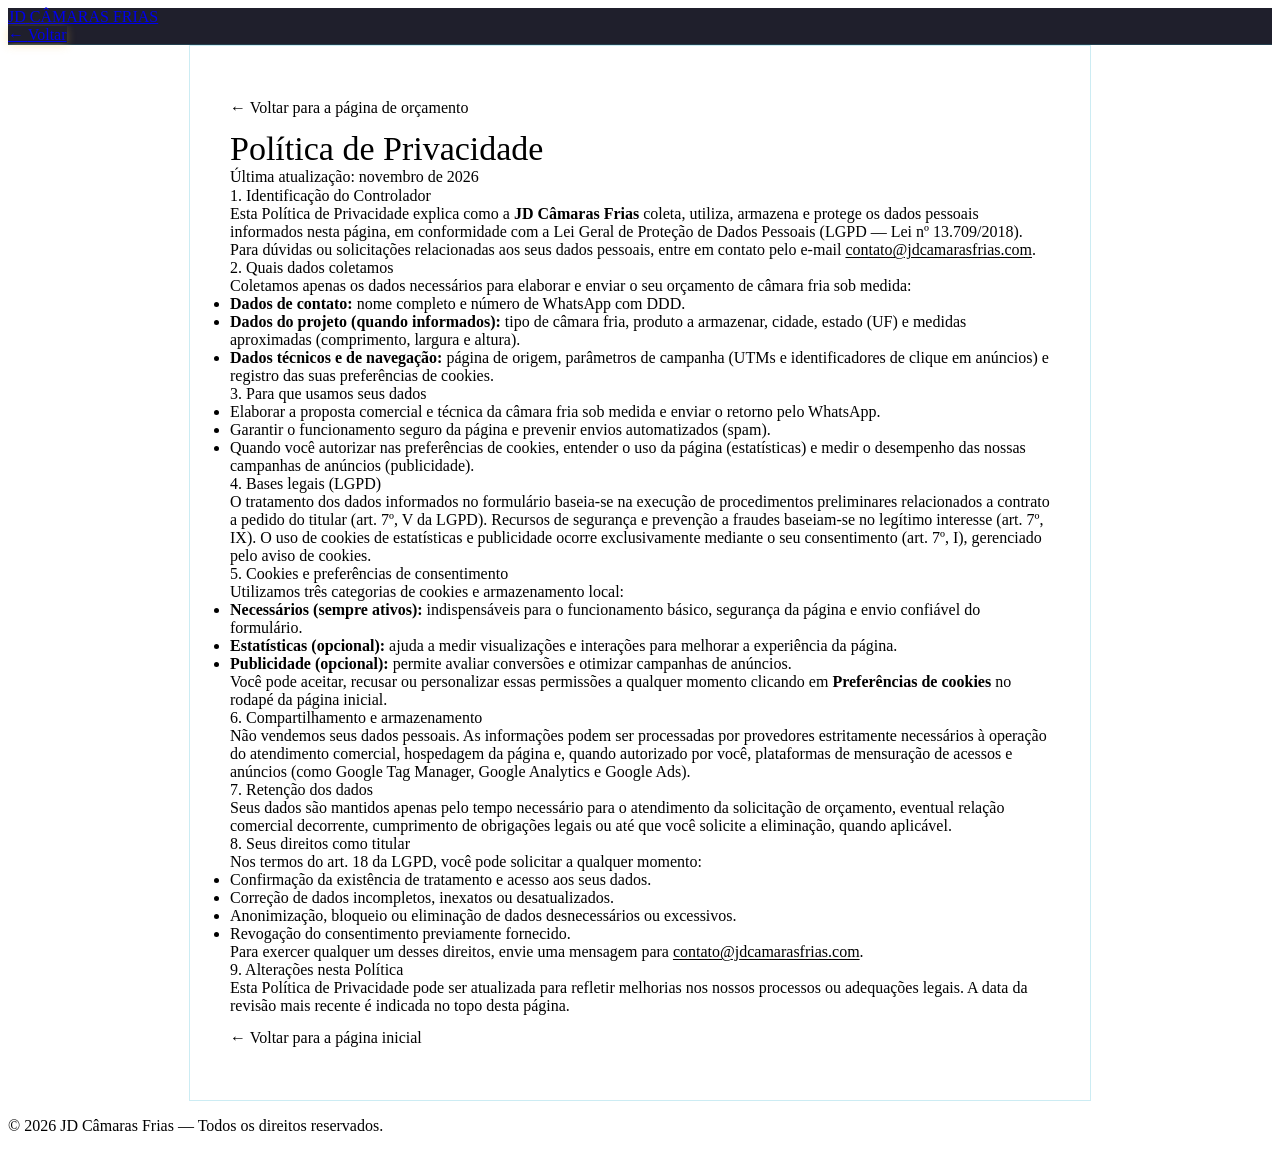
==== privacidade/index.html @ 78bc9abc "feat(privacidade): política própria em /privacidade/" ====
<!DOCTYPE html>
<html lang="pt-BR">
<head>
  <meta charset="UTF-8">
  <meta name="viewport" content="width=device-width, initial-scale=1.0">
  <title>Política de Privacidade | JD Câmaras Frias</title>
  <meta name="description" content="Política de Privacidade e tratamento de dados pessoais da JD Câmaras Frias conforme a LGPD.">
  <meta name="robots" content="noindex">

  <!-- Favicon -->
  <link rel="icon" type="image/png" href="../assets/logo-jd.png">

  <!-- Google Fonts: Archivo (display) + Inter (corpo) -->
  <link rel="preconnect" href="https://fonts.googleapis.com">
  <link rel="preconnect" href="https://fonts.gstatic.com" crossorigin>
  <link href="https://fonts.googleapis.com/css2?family=Archivo:wght@700;800;900&family=Inter:wght@400;500;600;700&display=swap" rel="stylesheet">

  <!-- Estilos Oficiais do Design System -->
  <link rel="stylesheet" href="../css/tokens.css">
  <link rel="stylesheet" href="../css/base.css">
  <link rel="stylesheet" href="../css/components.css">
  <link rel="stylesheet" href="../css/lp.css">

  <style>
    .lp-privacy-main {
      padding: var(--jd-space-6) 0 var(--jd-space-8);
    }

    .lp-privacy-card {
      max-width: 820px;
      margin: 0 auto;
      background: var(--jd-grafite);
      border: 1px solid rgba(55, 180, 206, 0.25);
      border-radius: var(--jd-radius);
      padding: clamp(20px, 4vw, 40px);
      color: var(--jd-branco);
    }

    .lp-privacy-back {
      display: inline-flex;
      align-items: center;
      gap: 6px;
      color: var(--jd-ciano);
      font-size: var(--jd-text-sm);
      font-weight: var(--jd-fw-semibold);
      text-decoration: none;
      min-height: 44px;
      margin-bottom: var(--jd-space-3);
    }

    .lp-privacy-back:hover {
      color: var(--jd-branco);
      text-decoration: underline;
    }

    .lp-privacy-title {
      font-family: var(--jd-font-display);
      font-size: clamp(24px, 3.6vw, 34px);
      font-weight: var(--jd-fw-bold);
      line-height: var(--jd-lh-tight);
      color: var(--jd-branco);
      margin: 0 0 var(--jd-space-2);
    }

    .lp-privacy-updated {
      font-size: var(--jd-text-sm);
      color: var(--jd-cinza-aco);
      margin: 0 0 var(--jd-space-5);
      padding-bottom: var(--jd-space-4);
      border-bottom: 1px solid rgba(255, 255, 255, 0.1);
    }

    .lp-privacy-section {
      margin-bottom: var(--jd-space-5);
    }

    .lp-privacy-section:last-of-type {
      margin-bottom: 0;
    }

    .lp-privacy-section h2 {
      font-family: var(--jd-font-display);
      font-size: var(--jd-text-lg);
      font-weight: var(--jd-fw-bold);
      color: var(--jd-branco);
      margin: 0 0 var(--jd-space-2);
      line-height: var(--jd-lh-tight);
    }

    .lp-privacy-section p,
    .lp-privacy-section li {
      font-size: var(--jd-text-base);
      line-height: var(--jd-lh-loose);
      color: var(--jd-cinza-aco);
    }

    .lp-privacy-section p {
      margin: 0 0 var(--jd-space-3);
    }

    .lp-privacy-section ul {
      margin: 0 0 var(--jd-space-3);
      padding-left: var(--jd-space-5);
    }

    .lp-privacy-section li {
      margin-bottom: var(--jd-space-2);
    }

    .lp-privacy-section a {
      color: var(--jd-ciano);
      text-decoration: underline;
      text-underline-offset: 2px;
    }

    .lp-privacy-section a:hover {
      color: var(--jd-branco);
    }

    .lp-privacy-footer-nav {
      margin-top: var(--jd-space-6);
      padding-top: var(--jd-space-4);
      border-top: 1px solid rgba(255, 255, 255, 0.1);
    }
  </style>
</head>
<body class="tema-escuro">
  <header class="lp-header" id="lp-header">
    <div class="lp-header-inner">
      <a href="/" class="lp-brand" aria-label="JD Câmaras Frias — Voltar à página inicial">
        <img src="../assets/logo-jd-branco.png" alt="JD Câmaras Frias" width="168" height="38" onerror="this.outerHTML='<div class=\'lp-brand-fallback\'><span class=\'fallback-jd\'>JD</span> <span class=\'fallback-sub\'>CÂMARAS FRIAS</span></div>'">
      </a>
      <a href="/" class="lp-header-cta">
        <span aria-hidden="true">←</span>
        <span>Voltar</span>
      </a>
    </div>
  </header>

  <main class="lp-privacy-main">
    <div class="jd-container">
      <article class="lp-privacy-card">
        <a href="/" class="lp-privacy-back">← Voltar para a página de orçamento</a>

        <h1 class="lp-privacy-title">Política de Privacidade</h1>
        <p class="lp-privacy-updated">Última atualização: novembro de 2026</p>

        <section class="lp-privacy-section">
          <h2>1. Identificação do Controlador</h2>
          <p>
            Esta Política de Privacidade explica como a <strong>JD Câmaras Frias</strong> coleta, utiliza, armazena e protege os dados pessoais informados nesta página, em conformidade com a Lei Geral de Proteção de Dados Pessoais (LGPD — Lei nº 13.709/2018).
          </p>
          <!-- TODO JD: razão social e CNPJ -->
          <p>
            Para dúvidas ou solicitações relacionadas aos seus dados pessoais, entre em contato pelo e-mail
            <a href="mailto:contato@jdcamarasfrias.com">contato@jdcamarasfrias.com</a>.
          </p>
        </section>

        <section class="lp-privacy-section">
          <h2>2. Quais dados coletamos</h2>
          <p>Coletamos apenas os dados necessários para elaborar e enviar o seu orçamento de câmara fria sob medida:</p>
          <ul>
            <li><strong>Dados de contato:</strong> nome completo e número de WhatsApp com DDD.</li>
            <li><strong>Dados do projeto (quando informados):</strong> tipo de câmara fria, produto a armazenar, cidade, estado (UF) e medidas aproximadas (comprimento, largura e altura).</li>
            <li><strong>Dados técnicos e de navegação:</strong> página de origem, parâmetros de campanha (UTMs e identificadores de clique em anúncios) e registro das suas preferências de cookies.</li>
          </ul>
        </section>

        <section class="lp-privacy-section">
          <h2>3. Para que usamos seus dados</h2>
          <ul>
            <li>Elaborar a proposta comercial e técnica da câmara fria sob medida e enviar o retorno pelo WhatsApp.</li>
            <li>Garantir o funcionamento seguro da página e prevenir envios automatizados (spam).</li>
            <li>Quando você autorizar nas preferências de cookies, entender o uso da página (estatísticas) e medir o desempenho das nossas campanhas de anúncios (publicidade).</li>
          </ul>
        </section>

        <section class="lp-privacy-section">
          <h2>4. Bases legais (LGPD)</h2>
          <p>
            O tratamento dos dados informados no formulário baseia-se na execução de procedimentos preliminares relacionados a contrato a pedido do titular (art. 7º, V da LGPD). Recursos de segurança e prevenção a fraudes baseiam-se no legítimo interesse (art. 7º, IX). O uso de cookies de estatísticas e publicidade ocorre exclusivamente mediante o seu consentimento (art. 7º, I), gerenciado pelo aviso de cookies.
          </p>
        </section>

        <section class="lp-privacy-section">
          <h2>5. Cookies e preferências de consentimento</h2>
          <p>Utilizamos três categorias de cookies e armazenamento local:</p>
          <ul>
            <li><strong>Necessários (sempre ativos):</strong> indispensáveis para o funcionamento básico, segurança da página e envio confiável do formulário.</li>
            <li><strong>Estatísticas (opcional):</strong> ajuda a medir visualizações e interações para melhorar a experiência da página.</li>
            <li><strong>Publicidade (opcional):</strong> permite avaliar conversões e otimizar campanhas de anúncios.</li>
          </ul>
          <p>
            Você pode aceitar, recusar ou personalizar essas permissões a qualquer momento clicando em <strong>Preferências de cookies</strong> no rodapé da página inicial.
          </p>
        </section>

        <section class="lp-privacy-section">
          <h2>6. Compartilhamento e armazenamento</h2>
          <p>
            Não vendemos seus dados pessoais. As informações podem ser processadas por provedores estritamente necessários à operação do atendimento comercial, hospedagem da página e, quando autorizado por você, plataformas de mensuração de acessos e anúncios (como Google Tag Manager, Google Analytics e Google Ads).
          </p>
        </section>

        <section class="lp-privacy-section">
          <h2>7. Retenção dos dados</h2>
          <p>
            Seus dados são mantidos apenas pelo tempo necessário para o atendimento da solicitação de orçamento, eventual relação comercial decorrente, cumprimento de obrigações legais ou até que você solicite a eliminação, quando aplicável.
          </p>
        </section>

        <section class="lp-privacy-section">
          <h2>8. Seus direitos como titular</h2>
          <p>Nos termos do art. 18 da LGPD, você pode solicitar a qualquer momento:</p>
          <ul>
            <li>Confirmação da existência de tratamento e acesso aos seus dados.</li>
            <li>Correção de dados incompletos, inexatos ou desatualizados.</li>
            <li>Anonimização, bloqueio ou eliminação de dados desnecessários ou excessivos.</li>
            <li>Revogação do consentimento previamente fornecido.</li>
          </ul>
          <p>
            Para exercer qualquer um desses direitos, envie uma mensagem para
            <a href="mailto:contato@jdcamarasfrias.com">contato@jdcamarasfrias.com</a>.
          </p>
        </section>

        <section class="lp-privacy-section">
          <h2>9. Alterações nesta Política</h2>
          <p>
            Esta Política de Privacidade pode ser atualizada para refletir melhorias nos nossos processos ou adequações legais. A data da revisão mais recente é indicada no topo desta página.
          </p>
        </section>

        <div class="lp-privacy-footer-nav">
          <a href="/" class="lp-privacy-back">← Voltar para a página inicial</a>
        </div>
      </article>
    </div>
  </main>

  <footer class="jd-footer">
    <div class="jd-container">
      <div class="jd-footer__bottom">
        <p class="jd-footer__copy">© 2026 JD Câmaras Frias — Todos os direitos reservados.</p>
      </div>
    </div>
  </footer>
</body>
</html>
---- css/lp.css ----
/* ============================================================================
   JD CÂMARAS FRIAS — LP LAYOUT & CRYOGENIC VISUAL EFFECTS (lp.css)
   Fusão com Design System Master (ds_variacao.html):
   - Fundo Tecnológico Blueprint CAD com Grids & Glows Criogênicos
   - Thermal Laser Shimmer nos Botões de Ação Primária
   - Radar Pulse Wave nos Botões de WhatsApp (Hero e CTA Final)
   - Cantoneiras Industriais de Reforço com Brilho Térmico
   - Frost Glass no Formulário com Inputs Iluminados
   - Micro-interações, Hover Dinâmico e Elevação 3D nos Cards
   - Tipografia de Precisão Industrial (Archivo 800/900 + Inter)
   100% tokens do DS, GPU-accelerated, ultra-leve e mobile-first.
   ============================================================================ */

/* Compensação do cabeçalho fixo na rolagem até o formulário */
#lp-form-lead {
  scroll-margin-top: calc(72px + var(--jd-space-4));
}

@media (max-width: 768px) {
  #lp-form-lead {
    scroll-margin-top: calc(64px + var(--jd-space-3));
  }
}

/* ====================================================================
   1. CABEÇALHO DA LP (Fixo, Glassmorphism & Sombra Refinada)
   ==================================================================== */
.lp-header {
  backdrop-filter: blur(12px);
  -webkit-backdrop-filter: blur(12px);
  background: rgba(18, 17, 31, 0.94);
  border-bottom: 1px solid rgba(55, 180, 206, 0.22);
}

.lp-header.is-scrolled {
  background: rgba(18, 17, 31, 0.98);
  box-shadow: 0 4px 20px rgba(0, 0, 0, 0.5), 0 1px 0 rgba(55, 180, 206, 0.3);
}

.lp-header-cta {
  box-shadow: 0 2px 10px rgba(241, 189, 67, 0.3);
  transition: transform 0.2s ease, box-shadow 0.2s ease, background-color 0.2s ease;
}

.lp-header-cta:hover {
  transform: translateY(-1px);
  box-shadow: 0 4px 16px rgba(241, 189, 67, 0.5);
}

/* ====================================================================
   2. EFEITOS GLOBAIS DE DESTAQUE (Laser Shimmer, Radar Pulse, LED)
   ==================================================================== */

/* Laser Shimmer nos Botões Primários Amarelos */
.jd-btn--primary,
.lp-header-cta {
  position: relative;
  overflow: hidden;
}

.jd-btn--primary::after,
.lp-header-cta::after {
  content: '';
  position: absolute;
  top: -50%;
  left: -150%;
  width: 60%;
  height: 200%;
  background: linear-gradient(90deg,
      transparent 0%,
      rgba(255, 255, 255, 0.45) 50%,
      transparent 100%);
  transform: rotate(25deg);
  pointer-events: none;
  animation: jd-laser-sweep 4.2s cubic-bezier(0.4, 0, 0.2, 1) infinite;
}

@keyframes jd-laser-sweep {

  0%,
  70% {
    left: -150%;
  }

  100% {
    left: 250%;
  }
}

.jd-btn--primary:hover::after,
.lp-header-cta:hover::after {
  animation-duration: 1.6s;
}

.jd-btn {
  transition: transform 0.2s ease, box-shadow 0.2s ease, background-color 0.2s ease;
}

.jd-btn:hover {
  transform: translateY(-2px);
}

.jd-btn:active {
  transform: scale(0.98) translateY(0);
}

.jd-btn--primary:hover {
  box-shadow: 0 6px 20px rgba(241, 189, 67, 0.42), 0 0 10px rgba(241, 189, 67, 0.25);
}

.jd-btn--whatsapp:hover {
  box-shadow: 0 6px 20px rgba(0, 135, 73, 0.45), 0 0 10px rgba(0, 135, 73, 0.25);
}

/* Radar Pulse Wave no WhatsApp */
.jd-whatsapp-icon-wrap {
  position: relative;
  width: 20px;
  height: 20px;
  display: inline-flex;
  align-items: center;
  justify-content: center;
  flex-shrink: 0;
  margin-right: 6px;
}

.jd-radar-ring {
  position: absolute;
  inset: -3px;
  border-radius: 50%;
  background: rgba(0, 224, 240, 0.4);
  animation: jd-radar-pulse 2.2s cubic-bezier(0.24, 0, 0.38, 1) infinite;
  z-index: 1;
  pointer-events: none;
}

@keyframes jd-radar-pulse {
  0% {
    transform: scale(0.65);
    opacity: 0.85;
  }

  70% {
    transform: scale(1.65);
    opacity: 0.15;
  }

  100% {
    transform: scale(1.9);
    opacity: 0;
  }
}

/* Indicador LED Digital de Telemetria */
.jd-led-status-dot {
  width: 8px;
  height: 8px;
  border-radius: 50%;
  background: var(--jd-verde);
  box-shadow: 0 0 8px rgba(0, 135, 73, 0.9), 0 0 2px var(--jd-branco);
  display: inline-block;
  flex-shrink: 0;
  animation: jd-led-pulse 1.8s ease-in-out infinite;
  vertical-align: middle;
}

@keyframes jd-led-pulse {

  0%,
  100% {
    opacity: 1;
    transform: scale(1);
  }

  50% {
    opacity: 0.45;
    transform: scale(0.85);
  }
}

/* Cantoneiras Industriais de Reforço */
.jd-cantoneira {
  position: relative;
}

.jd-cantoneira::before,
.jd-cantoneira::after {
  content: '';
  position: absolute;
  width: 12px;
  height: 12px;
  border-color: var(--jd-ciano);
  pointer-events: none;
  opacity: 0.7;
  transition: opacity 0.3s ease, border-color 0.3s ease, box-shadow 0.3s ease;
  z-index: 3;
}

.jd-cantoneira::before {
  top: -1px;
  left: -1px;
  border-top: 2px solid;
  border-left: 2px solid;
}

.jd-cantoneira::after {
  bottom: -1px;
  right: -1px;
  border-bottom: 2px solid;
  border-right: 2px solid;
}

.jd-cantoneira:hover::before,
.jd-cantoneira:hover::after {
  opacity: 1;
  border-color: var(--jd-ciano-logo-para);
  box-shadow: 0 0 8px rgba(0, 224, 240, 0.6);
}

/* Spotlight Hover Effect Criogênico */
.jd-spotlight {
  position: relative;
  overflow: hidden;
  transition: transform 0.25s ease, box-shadow 0.25s ease, border-color 0.25s ease;
}

.jd-spotlight::before {
  content: '';
  position: absolute;
  inset: -1px;
  border-radius: inherit;
  padding: 1px;
  background: radial-gradient(320px circle at var(--mouse-x, 50%) var(--mouse-y, 50%),
      rgba(55, 180, 206, 0.45) 0%,
      transparent 65%);
  -webkit-mask: linear-gradient(#fff 0 0) content-box, linear-gradient(#fff 0 0);
  -webkit-mask-composite: xor;
  mask-composite: exclude;
  pointer-events: none;
  opacity: 0;
  transition: opacity 0.35s ease;
  z-index: 2;
}

.jd-spotlight:hover::before {
  opacity: 1;
}


/* ====================================================================
   3. HERO (DOBRA 1) — CAD Blueprint Background & Frost Glass
   ==================================================================== */
.jd-hero-a {
  position: relative;
  background-color: var(--jd-noite);
  background-image:
    radial-gradient(circle at 80% 20%, rgba(55, 180, 206, 0.12) 0%, transparent 45%),
    radial-gradient(circle at 20% 80%, rgba(65, 129, 188, 0.10) 0%, transparent 50%),
    linear-gradient(to right, rgba(55, 180, 206, 0.05) 1px, transparent 1px),
    linear-gradient(to bottom, rgba(55, 180, 206, 0.05) 1px, transparent 1px);
  background-size: 100% 100%, 100% 100%, 36px 36px, 36px 36px;
  background-position: center top;
}

.jd-hero-a__title {
  font-family: var(--jd-font-display);
  font-weight: 900;
  letter-spacing: -0.025em;
  color: var(--jd-branco);
  text-shadow: 0 2px 24px rgba(0, 0, 0, 0.5);
}

.jd-hero-a__eyebrow .jd-label {
  display: inline-flex;
  align-items: center;
  gap: 8px;
  padding: 4px 12px;
  background: rgba(55, 180, 206, 0.1);
  border: 1px solid rgba(55, 180, 206, 0.3);
  border-radius: var(--jd-radius-pill);
  letter-spacing: 0.1em;
  font-weight: 800;
}

/* Chips de Temperatura com Estilo Cápsula Criogênica */
.chip-temperatura {
  display: inline-flex;
  align-items: center;
  gap: 8px;
  padding: 8px 16px;
  background: rgba(18, 17, 31, 0.85);
  border: 1px solid rgba(55, 180, 206, 0.32);
  border-radius: var(--jd-radius-pill);
  font-size: var(--jd-text-sm);
  font-weight: var(--jd-fw-semibold);
  color: var(--jd-branco);
  box-shadow: 0 2px 8px rgba(0, 0, 0, 0.25);
  transition: all 0.25s cubic-bezier(0.16, 1, 0.3, 1);
}

.chip-temperatura:hover {
  border-color: var(--jd-ciano);
  box-shadow: 0 0 16px rgba(55, 180, 206, 0.35);
  transform: translateY(-2px);
}

.chip-temperatura__icon {
  font-size: 14px;
  filter: drop-shadow(0 0 6px rgba(55, 180, 206, 0.8));
}

/* Faixa de Provas do Hero com Números em Destaque */
.hero-proofs-grid {
  border-top: 1px solid rgba(55, 180, 206, 0.2);
}

.hero-proof-val {
  font-family: var(--jd-font-display);
  font-weight: 900;
  font-size: clamp(22px, 3vw, 28px);
  color: var(--jd-ciano);
  letter-spacing: -0.01em;
  text-shadow: 0 0 20px rgba(55, 180, 206, 0.4);
}

.hero-proof-lbl {
  font-size: var(--jd-text-xs);
  color: var(--jd-cinza-aco);
  font-weight: 600;
  letter-spacing: 0.04em;
  text-transform: uppercase;
}

/* Frost Glass Industrial no Formulário do Hero */
.jd-hero-a .jd-form {
  background: rgba(18, 17, 31, 0.90);
  backdrop-filter: blur(16px);
  -webkit-backdrop-filter: blur(16px);
  border: 1px solid rgba(55, 180, 206, 0.3);
  border-radius: 8px;
  box-shadow:
    0 24px 60px -10px rgba(0, 0, 0, 0.75),
    0 0 30px -5px rgba(55, 180, 206, 0.15),
    inset 0 1px 0 rgba(255, 255, 255, 0.15);
  transition: border-color 0.3s ease, box-shadow 0.3s ease;
}

.jd-hero-a .jd-form:hover {
  border-color: rgba(55, 180, 206, 0.5);
  box-shadow:
    0 28px 70px -10px rgba(0, 0, 0, 0.85),
    0 0 36px -5px rgba(55, 180, 206, 0.25),
    inset 0 1px 0 rgba(255, 255, 255, 0.2);
}

.jd-form__header {
  border-bottom: 1px solid rgba(55, 180, 206, 0.2);
}

.jd-form__step.is-active .jd-form__step-num {
  background: var(--jd-azul);
  color: var(--jd-branco);
  box-shadow: 0 0 12px rgba(55, 180, 206, 0.6);
}

.jd-form__step.is-done .jd-form__step-num {
  background: var(--jd-verde);
  color: var(--jd-branco);
}

/* Foco Iluminado nos Campos do Formulário */
.jd-form__input,
.jd-form__select {
  transition: border-color 0.2s ease, box-shadow 0.2s ease, background-color 0.2s ease;
}

.jd-form__input:focus,
.jd-form__select:focus {
  border-color: var(--jd-ciano);
  box-shadow: 0 0 0 3px rgba(55, 180, 206, 0.28), 0 0 12px rgba(55, 180, 206, 0.2);
  outline: none;
}

/* ====================================================================
   4. DOBRA 2: POR QUE A JD (Cards Refinados com Elevação & Glow)
   ==================================================================== */
.lp-porque__header {
  text-align: center;
  max-width: 760px;
  margin: 0 auto var(--jd-space-8);
}

.lp-porque__eyebrow {
  color: var(--jd-azul);
  margin-bottom: var(--jd-space-2);
}

.lp-porque__title {
  font-family: var(--jd-font-display);
  font-weight: 900;
  letter-spacing: -0.02em;
  margin: 0;
}

.lp-porque__passos {
  margin-bottom: var(--jd-space-8);
}

#porque-jd .jd-passo {
  background: var(--jd-branco);
  border: 1px solid var(--jd-borda);
  border-radius: 8px;
  padding: var(--jd-space-6) var(--jd-space-5);
  box-shadow: 0 4px 16px rgba(16, 16, 16, 0.04);
  transition: transform 0.3s cubic-bezier(0.16, 1, 0.3, 1), box-shadow 0.3s ease, border-color 0.3s ease;
  position: relative;
}

#porque-jd .jd-passo:hover {
  transform: translateY(-4px);
  border-color: rgba(65, 129, 188, 0.45);
  box-shadow: 0 16px 36px rgba(65, 129, 188, 0.12);
}

#porque-jd .jd-passo__icon {
  background: linear-gradient(135deg, var(--jd-marinho), var(--jd-azul));
  box-shadow: 0 6px 16px rgba(65, 129, 188, 0.35);
  border: 2px solid #ffffff;
  transition: transform 0.3s ease, box-shadow 0.3s ease;
}

#porque-jd .jd-passo:hover .jd-passo__icon {
  transform: scale(1.08);
  box-shadow: 0 8px 20px rgba(65, 129, 188, 0.55);
}

#porque-jd .jd-passo__titulo {
  font-family: var(--jd-font-display);
  font-weight: 800;
  letter-spacing: -0.01em;
}

.lp-porque__cta {
  text-align: center;
  display: flex;
  flex-direction: column;
  align-items: center;
  gap: var(--jd-space-3);
}

.lp-porque__apoio {
  font-size: var(--jd-text-xs);
  color: var(--jd-cinza-texto);
  line-height: var(--jd-lh-body);
  margin: 0;
  max-width: 420px;
  text-align: center;
}

/* ====================================================================
   5. DOBRA 3: PRODUTOS (Cards de Produto com Zoom & Temp Badge Glow)
   ==================================================================== */
.lp-produtos {
  background-color: var(--jd-gelo);
}

.lp-produtos__header {
  text-align: center;
  max-width: 760px;
  margin: 0 auto var(--jd-space-8);
}

.lp-produtos__eyebrow {
  color: var(--jd-azul);
  margin-bottom: var(--jd-space-2);
}

.lp-produtos__title {
  font-family: var(--jd-font-display);
  font-weight: 900;
  letter-spacing: -0.02em;
  margin: 0;
}

.lp-produtos__grid {
  display: grid;
  grid-template-columns: 1fr;
  gap: var(--jd-space-6);
  margin-bottom: var(--jd-space-8);
}

@media (min-width: 768px) {
  .lp-produtos__grid {
    grid-template-columns: repeat(2, 1fr);
  }
}

.lp-produtos__grid .jd-card-produto {
  display: flex;
  flex-direction: column;
  background: var(--jd-branco);
  border: 1px solid var(--jd-borda);
  border-radius: 8px;
  overflow: hidden;
  box-shadow: 0 4px 16px rgba(16, 16, 16, 0.04);
  transition: transform 0.3s cubic-bezier(0.16, 1, 0.3, 1), box-shadow 0.3s ease, border-color 0.3s ease;
}

.lp-produtos__grid .jd-card-produto:hover {
  transform: translateY(-6px);
  border-color: var(--jd-azul);
  box-shadow: 0 20px 40px rgba(65, 129, 188, 0.14), 0 0 0 1px rgba(65, 129, 188, 0.2);
}

.lp-produtos__grid .jd-card-produto__image {
  overflow: hidden;
  position: relative;
}

.lp-produtos__grid .jd-card-produto__image img {
  width: 100%;
  height: 100%;
  object-fit: cover;
  transition: transform 0.45s cubic-bezier(0.16, 1, 0.3, 1);
}

.lp-produtos__grid .jd-card-produto:hover .jd-card-produto__image img {
  transform: scale(1.04);
}

.lp-produtos__grid .jd-card-produto__temp {
  background: rgba(18, 17, 31, 0.88);
  backdrop-filter: blur(8px);
  -webkit-backdrop-filter: blur(8px);
  border: 1px solid rgba(55, 180, 206, 0.4);
  color: var(--jd-ciano);
  box-shadow: 0 4px 12px rgba(0, 0, 0, 0.35);
  font-weight: 700;
  letter-spacing: 0.02em;
}

.lp-produtos__grid .jd-card-produto__temp svg {
  color: var(--jd-ciano);
  filter: drop-shadow(0 0 4px rgba(55, 180, 206, 0.6));
}

.lp-produtos__grid .jd-card-produto__body {
  display: flex;
  flex-direction: column;
  flex: 1;
}

.lp-produtos__grid .jd-card-produto__nome {
  font-family: var(--jd-font-display);
  font-weight: 800;
  letter-spacing: -0.01em;
}

.lp-produtos__grid .jd-card-produto__footer {
  margin-top: auto;
}

.lp-produtos__grid .jd-btn--primary {
  width: 100%;
}

.lp-produtos__nota {
  font-size: var(--jd-text-xs);
  color: var(--jd-cinza-texto);
  line-height: var(--jd-lh-body);
  text-align: center;
  margin: 0 auto;
  max-width: 600px;
}

/* ====================================================================
   6. DOBRA 4: COMO FUNCIONA (Timeline Iluminada & Aviso com Destaque)
   ==================================================================== */
.lp-como {
  background-color: var(--jd-branco);
}

.lp-como__header {
  text-align: center;
  max-width: 760px;
  margin: 0 auto var(--jd-space-8);
}

.lp-como__eyebrow {
  color: var(--jd-azul);
  margin-bottom: var(--jd-space-2);
}

.lp-como__title {
  font-family: var(--jd-font-display);
  font-weight: 900;
  letter-spacing: -0.02em;
  margin: 0;
}

.lp-como__passos {
  margin-bottom: var(--jd-space-8);
}

#como-funciona .jd-passo {
  transition: transform 0.25s ease;
}

#como-funciona .jd-passo:hover {
  transform: translateY(-2px);
}

#como-funciona .jd-passo__icon {
  background: linear-gradient(135deg, var(--jd-azul), #2A68A3);
  box-shadow: 0 6px 16px rgba(65, 129, 188, 0.35);
  border: 2px solid #ffffff;
  font-family: var(--jd-font-display);
  font-weight: 900;
  transition: transform 0.3s ease, box-shadow 0.3s ease;
}

#como-funciona .jd-passo:hover .jd-passo__icon {
  transform: scale(1.1);
  box-shadow: 0 8px 22px rgba(65, 129, 188, 0.55);
}

#como-funciona .jd-passo__titulo {
  font-family: var(--jd-font-display);
  font-weight: 800;
  letter-spacing: -0.01em;
}

.lp-como__aviso {
  max-width: var(--jd-container-narrow);
  margin: 0 auto var(--jd-space-8);
}

.lp-como__aviso .jd-aviso--info {
  background: rgba(65, 129, 188, 0.08);
  border: 1px solid rgba(65, 129, 188, 0.25);
  border-left: 4px solid var(--jd-azul);
  border-radius: 6px;
  box-shadow: 0 4px 16px rgba(65, 129, 188, 0.06);
}

.lp-como__aviso .jd-aviso__icon {
  color: var(--jd-azul);
  filter: drop-shadow(0 0 6px rgba(65, 129, 188, 0.4));
}

.lp-como__cta {
  text-align: center;
  display: flex;
  justify-content: center;
}

/* ====================================================================
   7. DOBRA 6A: FAQ (Acordeão com Hover Iluminado & Transição Fluida)
   ==================================================================== */
.lp-faq {
  background-color: var(--jd-gelo);
}

.lp-faq__header {
  text-align: center;
  max-width: 760px;
  margin: 0 auto var(--jd-space-8);
}

.lp-faq__eyebrow {
  color: var(--jd-azul);
  margin-bottom: var(--jd-space-2);
}

.lp-faq__title {
  font-family: var(--jd-font-display);
  font-weight: 900;
  letter-spacing: -0.02em;
  margin: 0;
}

.lp-faq__accordion {
  margin: 0 auto;
}

.lp-faq__accordion .jd-faq__item {
  border-bottom: 1px solid var(--jd-borda);
  transition: background-color 0.25s ease, padding 0.25s ease, box-shadow 0.25s ease, border-color 0.25s ease;
}

.lp-faq__accordion .jd-faq__pergunta {
  font-weight: 700;
  transition: color 0.2s ease;
}

.lp-faq__accordion .jd-faq__pergunta:hover {
  color: var(--jd-azul);
}

.lp-faq__accordion .jd-faq__icon {
  color: var(--jd-azul);
  transition: transform 0.25s cubic-bezier(0.16, 1, 0.3, 1), color 0.2s ease;
}

.lp-faq__accordion .jd-faq__item:hover .jd-faq__icon {
  color: var(--jd-ciano);
  filter: drop-shadow(0 0 6px rgba(55, 180, 206, 0.5));
}

.lp-faq__accordion .jd-faq__item.is-open {
  background: #ffffff;
  border-radius: 8px;
  padding: 0 var(--jd-space-4);
  margin-bottom: var(--jd-space-2);
  border-bottom: 1px solid rgba(65, 129, 188, 0.25);
  box-shadow: 0 6px 20px rgba(16, 16, 16, 0.05);
}

/* ====================================================================
   8. DOBRA 6B: CTA FINAL (Blueprint Escuro, Cantoneiras & Destaque)
   ==================================================================== */
.lp-cta-final-sec {
  position: relative;
  background-color: var(--jd-noite);
  background-image:
    radial-gradient(circle at 50% 50%, rgba(55, 180, 206, 0.12) 0%, transparent 65%),
    linear-gradient(to right, rgba(55, 180, 206, 0.05) 1px, transparent 1px),
    linear-gradient(to bottom, rgba(55, 180, 206, 0.05) 1px, transparent 1px);
  background-size: 100% 100%, 36px 36px, 36px 36px;
  padding: var(--jd-space-12) 0;
}

.lp-cta-final-sec .jd-cta-final__inner {
  background: rgba(18, 17, 31, 0.92);
  backdrop-filter: blur(14px);
  -webkit-backdrop-filter: blur(14px);
  border: 1px solid rgba(55, 180, 206, 0.3);
  border-radius: var(--jd-radius);
  box-shadow:
    0 24px 50px rgba(0, 0, 0, 0.6),
    0 0 30px rgba(55, 180, 206, 0.15),
    inset 0 1px 0 rgba(255, 255, 255, 0.15);
  position: relative;
}

.lp-cta-final__title {
  font-family: var(--jd-font-display);
  font-weight: 900;
  letter-spacing: -0.02em;
  color: var(--jd-branco);
  text-shadow: 0 0 24px rgba(55, 180, 206, 0.3);
  margin: 0 0 var(--jd-space-3);
  position: relative;
  z-index: var(--jd-z-base);
}

.lp-cta-final__desc {
  color: var(--jd-cinza-aco);
  font-size: var(--jd-text-base);
  line-height: var(--jd-lh-body);
  max-width: 55ch;
  margin: 0 auto var(--jd-space-6);
  position: relative;
  z-index: var(--jd-z-base);
}

.lp-cta-final__actions {
  display: flex;
  flex-direction: column;
  gap: var(--jd-space-3);
  justify-content: center;
  align-items: center;
  position: relative;
  z-index: var(--jd-z-base);
}

@media (min-width: 640px) {
  .lp-cta-final__actions {
    flex-direction: row;
    gap: var(--jd-space-4);
  }
}

/* ====================================================================
   9. DOBRA 6C: RODAPÉ (Tema Escuro — Fundo Grafite)
   ==================================================================== */
#rodape {
  border-top: 1px solid rgba(55, 180, 206, 0.2);
  background-color: var(--jd-grafite);
}

.lp-footer__empresa {
  color: var(--jd-branco);
  font-size: var(--jd-text-sm);
  margin-bottom: var(--jd-space-2);
}

.lp-footer__linha {
  font-size: var(--jd-text-xs);
  line-height: var(--jd-lh-loose);
  color: var(--jd-cinza-aco);
  margin-bottom: var(--jd-space-1);
}

.jd-footer .tag-exemplo {
  margin: 0 2px;
}

/* ====================================================================
   10. BANNER DE COOKIES (LGPD + CONSENT MODE V2) & PREFERÊNCIAS
   ==================================================================== */
.lp-footer-pref-btn {
  background: transparent;
  border: 0;
  padding: var(--jd-space-1) 0;
  font-family: var(--jd-font-body);
  font-size: var(--jd-text-sm);
  color: var(--jd-cinza-aco);
  cursor: pointer;
  text-align: left;
  transition: color var(--jd-duration-fast);
  display: inline-block;
  min-height: 44px;
  line-height: var(--jd-lh-base);
}

.lp-footer-pref-btn:hover {
  color: var(--jd-branco);
}

/* Espaço reservado no body enquanto o banner de cookies estiver visível */
body.has-cookie-banner {
  padding-bottom: var(--lp-cookie-banner-height, 96px);
}

.lp-cookie-banner {
  position: fixed;
  bottom: 0;
  left: 0;
  right: 0;
  z-index: var(--jd-z-toast);
  background: var(--jd-grafite);
  color: var(--jd-branco);
  border-top: 1px solid rgba(255, 255, 255, 0.12);
  box-shadow: 0 -6px 20px rgba(0, 0, 0, 0.45);
  display: none;
  max-height: 96px;
  overflow: hidden;
  -webkit-overflow-scrolling: touch;
}

.lp-cookie-banner.is-visible {
  display: block;
}

.lp-cookie-banner.is-expanded,
.lp-cookie-banner:has(.lp-cookie-panel:not([hidden])) {
  max-height: 75vh;
  overflow-y: auto;
}

.lp-cookie-banner__inner {
  max-width: var(--jd-container-max);
  margin: 0 auto;
  padding: 8px 16px;
  display: flex;
  flex-direction: column;
  gap: 8px;
}

.lp-cookie-banner__main {
  display: flex;
  flex-direction: column;
  gap: 6px;
}

.lp-cookie-banner__title {
  font-family: var(--jd-font-display);
  font-size: var(--jd-text-sm);
  font-weight: var(--jd-fw-semibold);
  color: var(--jd-branco);
  margin: 0;
  line-height: var(--jd-lh-tight);
}

.lp-cookie-banner__text {
  font-size: 13px;
  color: var(--jd-cinza-aco);
  margin: 0;
  line-height: 1.3;
}

.lp-cookie-banner__link {
  color: var(--jd-ciano);
  text-decoration: underline;
  text-underline-offset: 2px;
  display: inline;
  padding: 0;
}

.lp-cookie-banner__link:hover {
  color: var(--jd-branco);
}

.lp-cookie-banner__actions {
  display: flex;
  flex-wrap: nowrap;
  gap: 8px;
  margin-top: 0;
}

/* 3 botões com o mesmo peso visual (neutros/iguais) */
.lp-cookie-btn {
  appearance: none;
  background: transparent;
  color: var(--jd-branco);
  border: 1px solid rgba(255, 255, 255, 0.28);
  border-radius: var(--jd-radius);
  padding: 6px 12px;
  font-family: var(--jd-font-body);
  font-size: 13px;
  font-weight: var(--jd-fw-semibold);
  letter-spacing: var(--jd-ls-normal);
  cursor: pointer;
  min-height: 40px;
  display: inline-flex;
  align-items: center;
  justify-content: center;
  text-align: center;
  white-space: nowrap;
  touch-action: manipulation;
  transition: all var(--jd-duration-fast);
}

.lp-cookie-btn:hover {
  background: rgba(255, 255, 255, 0.1);
  border-color: rgba(255, 255, 255, 0.45);
  color: var(--jd-branco);
}

.lp-cookie-btn--save {
  background: var(--jd-azul);
  border-color: var(--jd-azul);
  color: var(--jd-branco);
}

.lp-cookie-btn--save:hover {
  background: var(--jd-azul-hover);
  border-color: var(--jd-azul-hover);
}

/* Painel Personalizar */
.lp-cookie-panel {
  border-top: 1px solid rgba(255, 255, 255, 0.1);
  padding-top: var(--jd-space-3);
  display: flex;
  flex-direction: column;
  gap: var(--jd-space-3);
}

.lp-cookie-panel[hidden] {
  display: none !important;
}

.lp-cookie-panel__row {
  display: flex;
  align-items: center;
  justify-content: space-between;
  gap: var(--jd-space-3);
  padding: var(--jd-space-1) 0;
}

.lp-cookie-panel__info {
  display: flex;
  flex-direction: column;
  gap: var(--jd-space-1);
  flex: 1;
}

.lp-cookie-panel__label {
  font-size: var(--jd-text-sm);
  font-weight: var(--jd-fw-semibold);
  color: var(--jd-branco);
  cursor: pointer;
}

.lp-cookie-panel__desc {
  font-size: var(--jd-text-xs);
  color: var(--jd-cinza-aco);
  line-height: var(--jd-lh-normal);
}

/* Interruptor acessível switch */
.lp-cookie-switch {
  appearance: none;
  position: relative;
  width: 50px;
  height: 28px;
  border-radius: var(--jd-radius-pill);
  background: rgba(255, 255, 255, 0.2);
  border: 1px solid rgba(255, 255, 255, 0.3);
  cursor: pointer;
  padding: 2px;
  flex-shrink: 0;
  display: inline-flex;
  align-items: center;
  touch-action: manipulation;
  min-height: 44px;
  box-sizing: content-box;
  transition: background var(--jd-duration-fast), border-color var(--jd-duration-fast);
}

.lp-cookie-switch__thumb {
  display: block;
  width: 24px;
  height: 24px;
  border-radius: var(--jd-radius-pill);
  background: var(--jd-branco);
  box-shadow: 0 1px 3px rgba(0, 0, 0, 0.35);
  transition: transform var(--jd-duration-fast);
}

.lp-cookie-switch[aria-checked="true"] {
  background: var(--jd-verde);
  border-color: var(--jd-verde);
}

.lp-cookie-switch[aria-checked="true"] .lp-cookie-switch__thumb {
  transform: translateX(22px);
}

.lp-cookie-switch.is-locked {
  cursor: not-allowed;
  opacity: 0.85;
}

.lp-cookie-panel__actions {
  margin-top: var(--jd-space-1);
}

@media (max-width: 640px) {
  /* Primeira dobra mobile compacta para garantir visibilidade completa sem cobertura do banner */
  #lp-header.lp-header {
    height: 50px;
  }

  #hero.jd-hero-a {
    padding-top: 8px !important;
  }

  #hero .jd-container > div:first-child {
    margin-bottom: 8px !important;
  }

  #hero-title.jd-hero-a__title {
    font-size: 19px !important;
    line-height: 1.15 !important;
    margin-bottom: 4px !important;
    min-height: 66px;
  }

  #hero-subtitle.jd-hero-a__subtitle {
    font-size: 12.5px !important;
    line-height: 1.25 !important;
    min-height: 47px;
  }

  #simulador-form-card.jd-sim-direto-card {
    padding: 10px 12px;
  }

  #simulador-form-card .jd-sim-direto-header {
    padding-bottom: 6px;
    margin-bottom: 8px;
  }

  #simulador-form-card .jd-sim-direto-title {
    font-size: 15px;
    line-height: 1.15;
  }

  #simulador-form-card .jd-sim-direto-sub {
    font-size: 12px;
    line-height: 1.2;
  }

  #simulador-form-card .jd-sim-section {
    margin-bottom: 8px;
  }

  #simulador-form-card .jd-sim-section-label {
    font-size: 12px;
    margin-bottom: 5px;
  }

  #simulador-form-card .jd-sim-tipo-grid {
    gap: 6px;
  }

  #simulador-form-card .jd-sim-tipo-btn {
    min-height: 40px;
    padding: 5px 8px;
    gap: 6px;
  }

  #simulador-form-card .jd-sim-tipo-btn__icon {
    font-size: 16px;
  }

  #simulador-form-card .jd-sim-tipo-btn__name {
    font-size: 12px;
    line-height: 1.15;
  }

  #simulador-form-card .jd-sim-field-sublabel {
    font-size: 12px;
    margin-bottom: 3px;
  }

  #simulador-form-card .jd-sim-contato-grid {
    gap: 6px;
  }

  #simulador-form-card .jd-sim-input,
  #simulador-form-card .jd-sim-select {
    height: 42px;
  }

  /* Banner de cookies compacto no mobile */
  .lp-cookie-banner {
    max-height: 96px;
  }

  .lp-cookie-banner.is-expanded,
  .lp-cookie-banner:has(.lp-cookie-panel:not([hidden])) {
    max-height: 75vh;
    overflow-y: auto;
  }

  .lp-cookie-banner__inner {
    padding: 6px 12px;
    gap: 6px;
  }

  .lp-cookie-banner__main {
    gap: 5px;
  }

  .lp-cookie-banner__text {
    font-size: 12px;
    line-height: 1.25;
  }

  .lp-cookie-banner__actions {
    display: grid;
    grid-template-columns: repeat(3, minmax(0, 1fr));
    gap: 6px;
  }

  .lp-cookie-btn {
    min-height: 40px;
    padding: 6px 4px;
    font-size: 12px;
    width: 100%;
  }

  .lp-cookie-panel {
    padding-top: 10px;
    gap: 10px;
  }

  .lp-cookie-panel__actions .lp-cookie-btn--save {
    width: 100%;
  }
}

@media (min-width: 768px) {
  .lp-cookie-banner__inner {
    padding: 10px var(--jd-section-px);
  }

  .lp-cookie-banner__main {
    flex-direction: row;
    align-items: center;
    justify-content: space-between;
    gap: var(--jd-space-4);
  }

  .lp-cookie-banner__text {
    flex: 1;
    font-size: 13px;
  }

  .lp-cookie-banner__actions {
    flex-shrink: 0;
  }
}

/* ====================================================================
   11. ACESSIBILIDADE & PREFERS-REDUCED-MOTION
   ==================================================================== */
@media (prefers-reduced-motion: reduce) {

  *,
  *::before,
  *::after {
    animation-duration: 0.01ms !important;
    animation-iteration-count: 1 !important;
    transition-duration: 0.01ms !important;
  }
}
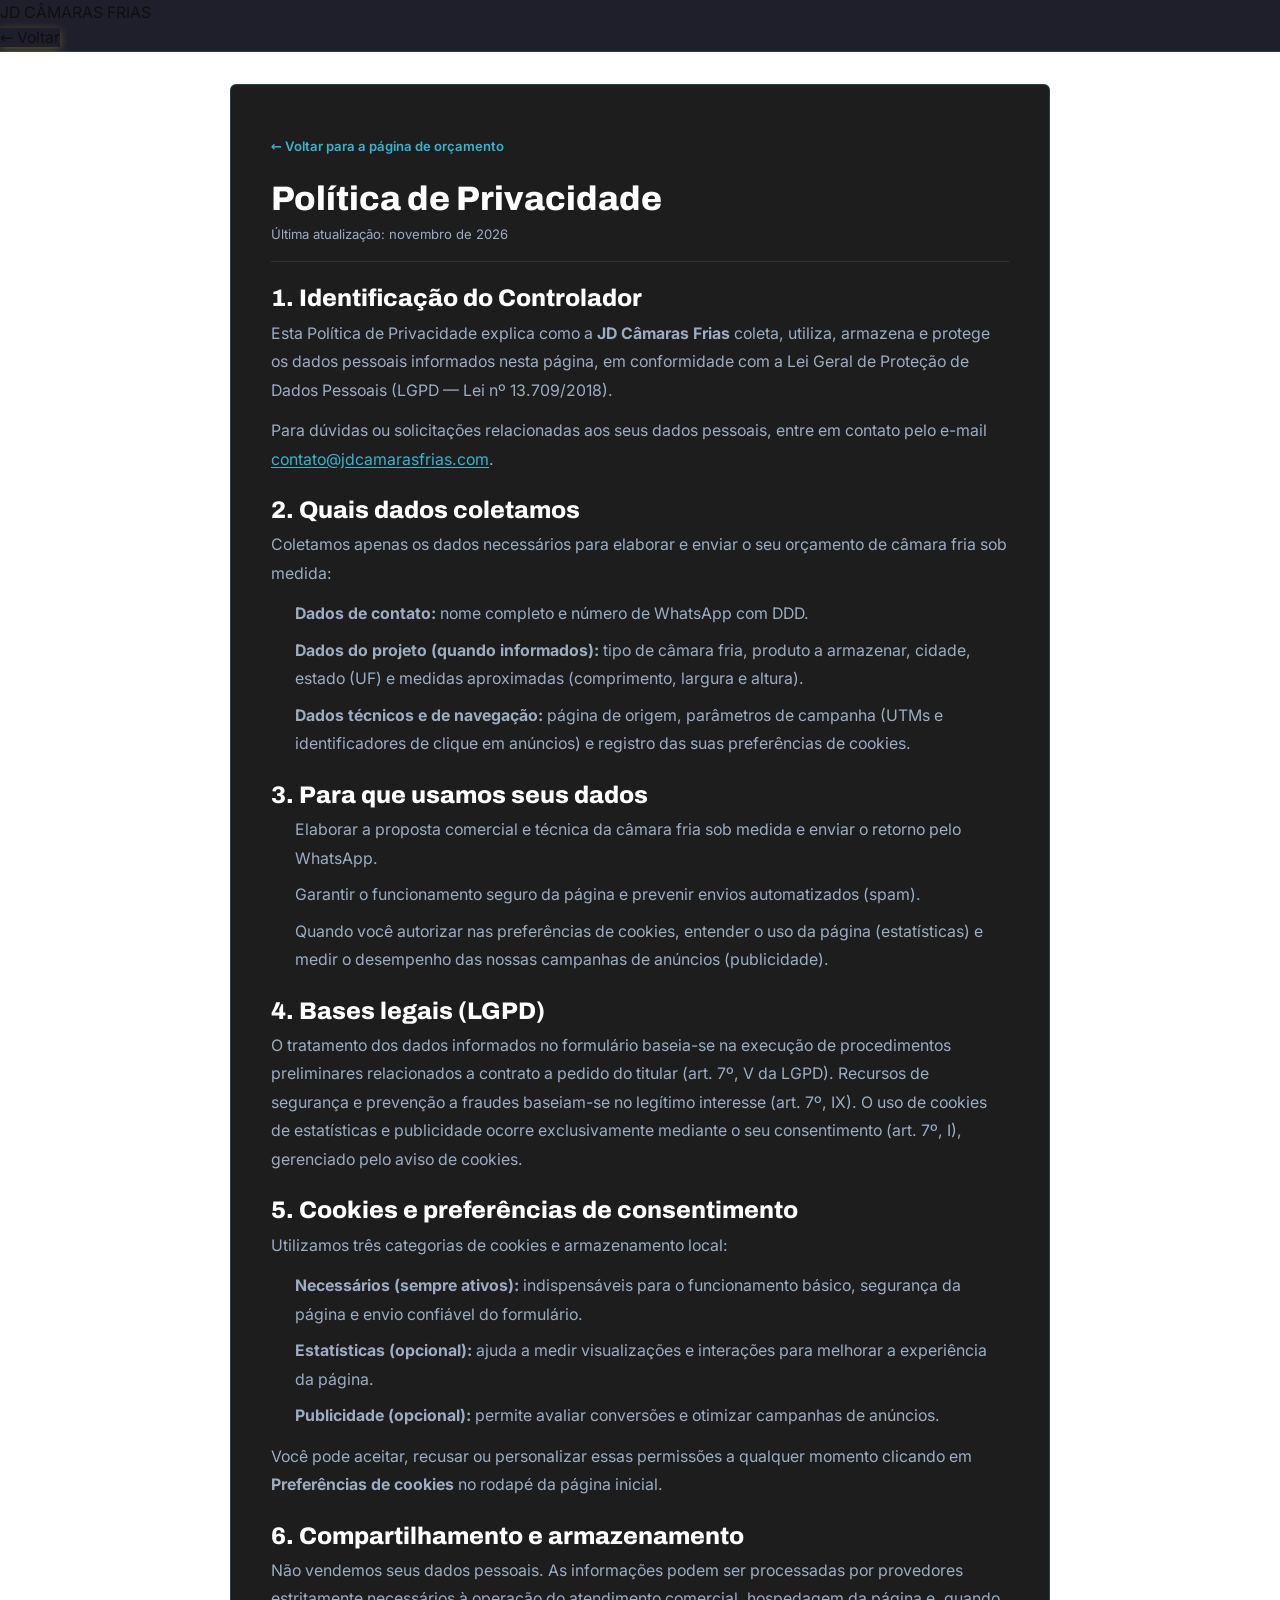
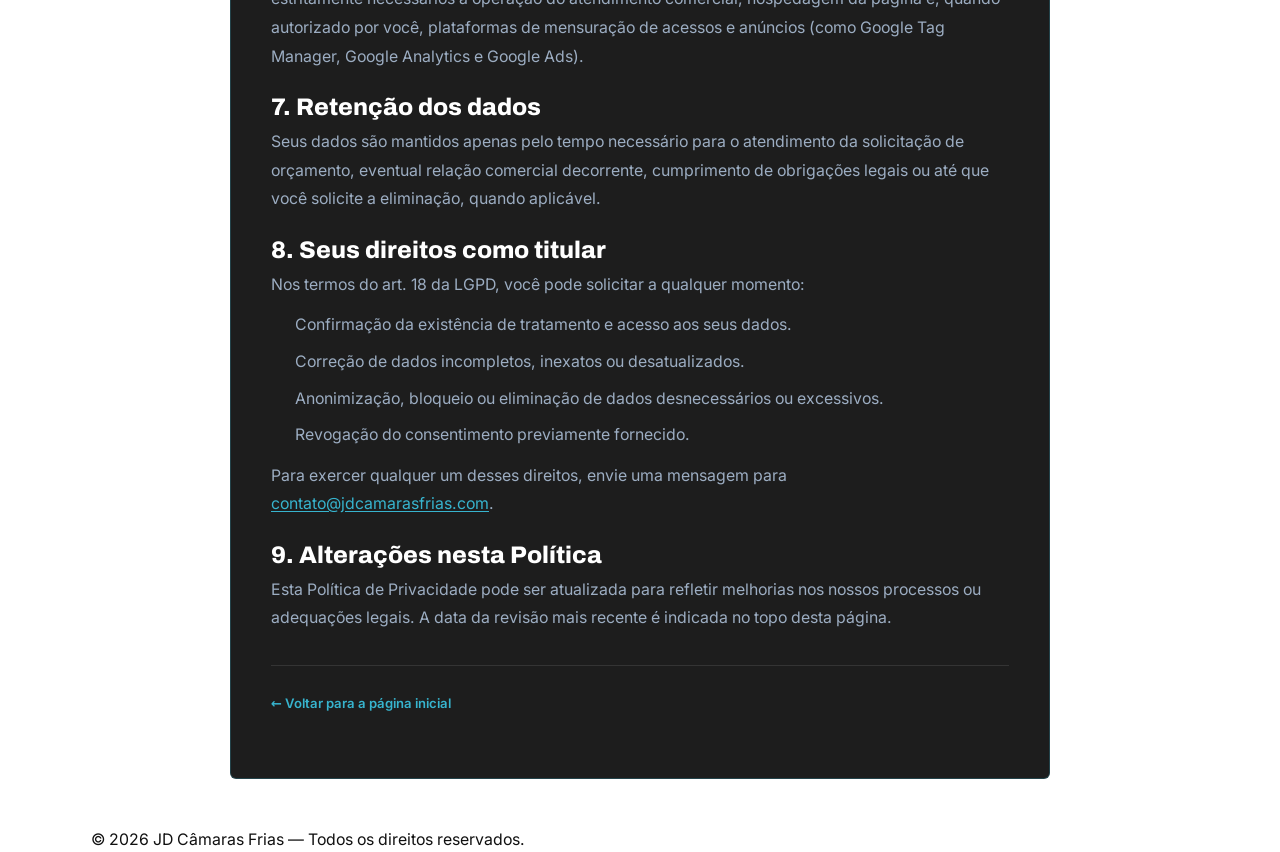
==== commit 5849c8ca: "perf(lp): fontes self-hosted, correção de CLS/INP e cliques mortos nas unidades" ====
--- a/privacidade/index.html
+++ b/privacidade/index.html
@@ -10,10 +10,10 @@
   <!-- Favicon -->
   <link rel="icon" type="image/png" href="../assets/logo-jd.png">
 
-  <!-- Google Fonts: Archivo (display) + Inter (corpo) -->
-  <link rel="preconnect" href="https://fonts.googleapis.com">
-  <link rel="preconnect" href="https://fonts.gstatic.com" crossorigin>
-  <link href="https://fonts.googleapis.com/css2?family=Archivo:wght@700;800;900&family=Inter:wght@400;500;600;700&display=swap" rel="stylesheet">
+  <!-- Preload das fontes críticas self-hosted (sem dependência externa) -->
+  <link rel="preload" href="../assets/fonts/archivo-900.woff2" as="font" type="font/woff2" crossorigin>
+  <link rel="preload" href="../assets/fonts/inter-400.woff2" as="font" type="font/woff2" crossorigin>
+  <link rel="preload" href="../assets/fonts/inter-600.woff2" as="font" type="font/woff2" crossorigin>
 
   <!-- Estilos Oficiais do Design System -->
   <link rel="stylesheet" href="../css/tokens.css">
@@ -128,7 +128,7 @@
   <header class="lp-header" id="lp-header">
     <div class="lp-header-inner">
       <a href="/" class="lp-brand" aria-label="JD Câmaras Frias — Voltar à página inicial">
-        <img src="../assets/logo-jd-branco.png" alt="JD Câmaras Frias" width="168" height="38" onerror="this.outerHTML='<div class=\'lp-brand-fallback\'><span class=\'fallback-jd\'>JD</span> <span class=\'fallback-sub\'>CÂMARAS FRIAS</span></div>'">
+        <img src="../assets/logo-jd-branco.png" alt="JD Câmaras Frias" width="210" height="38" onerror="this.outerHTML='<div class=\'lp-brand-fallback\'><span class=\'fallback-jd\'>JD</span> <span class=\'fallback-sub\'>CÂMARAS FRIAS</span></div>'">
       </a>
       <a href="/" class="lp-header-cta">
         <span aria-hidden="true">←</span>
--- a/css/tokens.css
+++ b/css/tokens.css
@@ -0,0 +1,293 @@
+/* ============================================================================
+   JD CÂMARAS FRIAS — DESIGN TOKENS
+   Sistema de variáveis CSS para landing pages de captação de leads.
+   
+   Conceito: "Engenharia do Frio" — precisão técnica, escala industrial,
+   tipografia pesada de chão de fábrica com detalhes sutis de frost/temperatura.
+   ============================================================================ */
+
+:root {
+  /* ====================================================================
+     CORES DE MARCA — Extraídas do site jdcamarasfrias.com.br
+     REGRA: nenhuma cor nova fora destes matizes é permitida.
+     ==================================================================== */
+
+  /* Azul primário — cor de marca, ícones, linhas, elementos grandes */
+  --jd-azul:           #4181BC;
+
+  /* Marinho — títulos, texto de destaque, fundos escuros de seção */
+  --jd-marinho:        #3B497F;
+
+  /* Ciano — destaque, hover, detalhes sobre fundo escuro */
+  --jd-ciano:          #37B4CE;
+
+  /* Gradiente ciano do logo — EXCLUSIVO para logo e 1 detalhe gráfico por tela */
+  --jd-ciano-logo-de:  #00B0F8;
+  --jd-ciano-logo-para:#00E0F0;
+
+  /* Royal — botão de ação principal no cabeçalho */
+  --jd-royal:          #1700BC;
+
+  /* Amarelo — CTA destaque. SEMPRE com texto #101010, NUNCA texto branco */
+  --jd-amarelo:        #F1BD43;
+
+  /* Verde — WhatsApp e confirmação. Texto branco OK (4.6:1) */
+  --jd-verde:          #008749;
+
+  /* Preto — texto principal sobre claro */
+  --jd-preto:          #101010;
+
+  /* Grafite — fundos escuros */
+  --jd-grafite:        #1D1D1D;
+
+  /* Noite — fundo escuro de hero, mesmo tom do site */
+  --jd-noite:          #12111F;
+
+  /* Cinza texto — texto de apoio (4.7:1 sobre branco) */
+  --jd-cinza-texto:    #737373;
+
+  /* Cinza aço — bordas, ícones inativos, texto sobre escuro */
+  --jd-cinza-aco:      #9CADC2;
+
+  /* Gelo — fundo de seções alternadas */
+  --jd-gelo:           #EBEEF5;
+
+  /* Cinza claro — fundo de cards */
+  --jd-cinza-claro:    #F5F5F5;
+
+  /* Borda — bordas e divisores */
+  --jd-borda:          #D8DDE3;
+
+  /* Branco — fundo e texto sobre escuro */
+  --jd-branco:         #FFFFFF;
+
+
+  /* ====================================================================
+     CORES DERIVADAS — tons para estados interativos e variações sutis
+     Cada derivado tem comentário da cor de origem.
+     ==================================================================== */
+
+  /* De --jd-azul (#4181BC) */
+  --jd-azul-hover:     #3671A8;    /* azul 12% mais escuro, hover de elementos azuis */
+  --jd-azul-10:        rgba(65, 129, 188, 0.10);  /* fundo suave azul */
+  --jd-azul-20:        rgba(65, 129, 188, 0.20);  /* fundo médio azul */
+
+  /* De --jd-marinho (#3B497F) */
+  --jd-marinho-claro:  #4A5A94;    /* marinho mais claro, hover de títulos */
+  --jd-marinho-escuro: #2D3863;    /* marinho mais escuro, fundos de seção */
+  --jd-marinho-95:     rgba(59, 73, 127, 0.95);   /* overlay marinho */
+
+  /* De --jd-ciano (#37B4CE) */
+  --jd-ciano-hover:    #2DA3BB;    /* ciano hover */
+  --jd-ciano-15:       rgba(55, 180, 206, 0.15);  /* brilho suave ciano */
+  --jd-ciano-30:       rgba(55, 180, 206, 0.30);  /* brilho médio ciano */
+
+  /* De --jd-royal (#1700BC) */
+  --jd-royal-hover:    #1200A0;    /* royal mais escuro, hover de CTA header */
+  --jd-royal-claro:    #2A15D0;    /* royal claro, foco */
+
+  /* De --jd-amarelo (#F1BD43) */
+  --jd-amarelo-hover:  #E5AE2E;    /* amarelo hover, 10% mais escuro */
+  --jd-amarelo-claro:  #F5CB66;    /* amarelo claro, fundo de destaque */
+  --jd-amarelo-15:     rgba(241, 189, 67, 0.15);  /* glow amarelo suave */
+
+  /* De --jd-verde (#008749) */
+  --jd-verde-hover:    #007540;    /* verde hover, mais escuro */
+  --jd-verde-claro:    #00A05A;    /* verde claro, fundo suave */
+
+  /* De --jd-grafite (#1D1D1D) */
+  --jd-grafite-claro:  #2A2A2A;    /* grafite claro, cards sobre fundo escuro */
+
+  /* De --jd-noite (#12111F) */
+  --jd-noite-claro:    #1A192A;    /* noite claro, seção escura alternada */
+  --jd-noite-90:       rgba(18, 17, 31, 0.90);    /* overlay noite */
+
+  /* De --jd-gelo (#EBEEF5) */
+  --jd-gelo-hover:     #E0E4EE;    /* gelo hover, cards hover */
+
+  /* De --jd-borda (#D8DDE3) */
+  --jd-borda-forte:    #C5CCD4;    /* borda mais visível em estados ativos */
+
+
+  /* ====================================================================
+     TIPOGRAFIA
+     Famílias: Archivo (display/títulos) + Inter (corpo)
+     2 famílias, 3 pesos: Archivo 800, Inter 400 e 600
+     ==================================================================== */
+
+  --jd-font-display:   'Archivo', 'Archivo Fallback', 'Arial Black', sans-serif;
+  --jd-font-body:      'Inter', 'Inter Fallback', 'Segoe UI', system-ui, sans-serif;
+
+  /* Pesos */
+  --jd-fw-regular:     400;
+  --jd-fw-semibold:    600;
+  --jd-fw-black:       800;
+
+  /* Escala tipográfica fluida — clamp(mín, preferido, máx)
+     Mobile-first: 360 → 768 → 1280 */
+  --jd-text-xs:        clamp(0.75rem,   0.72rem + 0.1vw,   0.75rem);    /* 12px mínimo */
+  --jd-text-sm:        clamp(0.75rem,   0.7rem  + 0.15vw,  0.875rem);   /* 12 → 14 */
+  --jd-text-base:      clamp(0.875rem,  0.83rem + 0.2vw,   1rem);       /* 14 → 16 */
+  --jd-text-md:        clamp(1rem,      0.93rem + 0.3vw,   1.25rem);    /* 16 → 20 */
+  --jd-text-lg:        clamp(1.25rem,   1.1rem  + 0.5vw,   1.75rem);    /* 20 → 28 */
+  --jd-text-xl:        clamp(1.5rem,    1.2rem  + 1vw,     2.5rem);     /* 24 → 40 */
+  --jd-text-2xl:       clamp(2rem,      1.5rem  + 1.8vw,   3.5rem);     /* 32 → 56 */
+  --jd-text-3xl:       clamp(2.5rem,    1.8rem  + 2.5vw,   4.5rem);     /* 40 → 72 */
+
+  /* Line heights */
+  --jd-lh-tight:       1.05;
+  --jd-lh-heading:     1.15;
+  --jd-lh-body:        1.6;
+  --jd-lh-loose:       1.8;
+
+  /* Letter spacing */
+  --jd-ls-tight:       -0.03em;
+  --jd-ls-normal:      -0.01em;
+  --jd-ls-wide:        0.04em;
+  --jd-ls-ultra:       0.12em;
+
+
+  /* ====================================================================
+     ESPAÇAMENTO — Base 8px
+     ==================================================================== */
+
+  --jd-space-1:        4px;
+  --jd-space-2:        8px;
+  --jd-space-3:        12px;
+  --jd-space-4:        16px;
+  --jd-space-5:        24px;
+  --jd-space-6:        32px;
+  --jd-space-7:        40px;
+  --jd-space-8:        48px;
+  --jd-space-9:        64px;
+  --jd-space-10:       80px;
+  --jd-space-11:       96px;
+  --jd-space-12:       120px;
+
+  /* Espaçamento de seção (vertical) */
+  --jd-section-py:     clamp(48px, 6vw, 96px);
+  --jd-section-px:     clamp(16px, 4vw, 64px);
+
+  /* Container */
+  --jd-container-max:  1200px;
+  --jd-container-narrow: 880px;
+
+
+  /* ====================================================================
+     BORDAS E RAIOS
+     ==================================================================== */
+
+  --jd-radius:         6px;      /* raio único do sistema */
+  --jd-radius-sm:      4px;      /* derivado, pequenos elementos */
+  --jd-radius-pill:    999px;    /* chips e badges */
+
+  --jd-border-width:   1px;
+  --jd-border:         var(--jd-border-width) solid var(--jd-borda);
+  --jd-border-escuro:  var(--jd-border-width) solid rgba(255,255,255,0.12);
+
+
+  /* ====================================================================
+     SOMBRAS — Máximo 2 níveis
+     ==================================================================== */
+
+  --jd-sombra-1:       0 1px 3px rgba(16, 16, 16, 0.08),
+                       0 4px 12px rgba(16, 16, 16, 0.06);
+
+  --jd-sombra-2:       0 2px 8px rgba(16, 16, 16, 0.10),
+                       0 12px 36px rgba(16, 16, 16, 0.12);
+
+
+  /* ====================================================================
+     Z-INDEX
+     ==================================================================== */
+
+  --jd-z-base:         1;
+  --jd-z-card:         10;
+  --jd-z-sticky:       100;
+  --jd-z-header:       200;
+  --jd-z-overlay:      300;
+  --jd-z-modal:        400;
+  --jd-z-toast:        500;
+  --jd-z-whatsapp:     600;
+
+
+  /* ====================================================================
+     ANIMAÇÃO E TRANSIÇÃO
+     ==================================================================== */
+
+  --jd-duration-fast:  150ms;
+  --jd-duration-base:  250ms;
+  --jd-duration-slow:  400ms;
+  --jd-duration-enter: 500ms;
+
+  --jd-ease-out:       cubic-bezier(0.25, 0.46, 0.45, 0.94);
+  --jd-ease-in-out:    cubic-bezier(0.42, 0, 0.58, 1);
+  --jd-ease-spring:    cubic-bezier(0.34, 1.56, 0.64, 1);
+  --jd-ease-smooth:    cubic-bezier(0.22, 0.61, 0.36, 1);
+
+
+  /* ====================================================================
+     GRADIENTES UTILITÁRIOS
+     ==================================================================== */
+
+  /* Gradiente do logo — uso exclusivo */
+  --jd-grad-logo:      linear-gradient(135deg, var(--jd-ciano-logo-de), var(--jd-ciano-logo-para));
+
+  /* Gradiente fundo escuro (seções) */
+  --jd-grad-noite:     linear-gradient(180deg, var(--jd-noite) 0%, var(--jd-grafite) 100%);
+
+  /* Gradiente marinho (hero) */
+  --jd-grad-marinho:   linear-gradient(160deg, var(--jd-marinho-escuro) 0%, var(--jd-noite) 100%);
+
+  /* Fade-out para leitura sobre imagem */
+  --jd-grad-overlay:   linear-gradient(180deg, rgba(18,17,31,0) 0%, rgba(18,17,31,0.85) 100%);
+
+  /* ====================================================================
+     ENGENHARIA CRIOGÊNICA & EFEITOS INDUSTRIAIS (Diferenciais JD)
+     ==================================================================== */
+
+  /* Atmosfera Criogênica & Frost */
+  --jd-frost-glow:          0 0 25px rgba(0, 224, 240, 0.25);
+  --jd-frost-glow-strong:   0 0 40px rgba(0, 224, 240, 0.45);
+  --jd-frost-border:        rgba(55, 180, 206, 0.35);
+  --jd-frost-border-hover:  rgba(0, 224, 240, 0.85);
+  --jd-frost-glass:         rgba(18, 17, 31, 0.78);
+  --jd-frost-glass-clean:   rgba(255, 255, 255, 0.82);
+  --jd-frost-blur:          blur(16px);
+
+  /* Aço Industrial & Detalhes Metálicos */
+  --jd-steel-edge:          inset 0 1px 0 rgba(255, 255, 255, 0.20), inset 0 -1px 0 rgba(0, 0, 0, 0.35);
+  --jd-steel-bevel:         inset 1px 1px 0 rgba(255, 255, 255, 0.15), inset -1px -1px 0 rgba(0, 0, 0, 0.40);
+  --jd-steel-grad:          linear-gradient(135deg, rgba(255,255,255,0.09) 0%, rgba(255,255,255,0.02) 100%);
+  --jd-steel-rivet:         radial-gradient(circle at 35% 35%, #CCD6E2 0%, #3B497F 60%, #12111F 100%);
+
+  /* Blueprint CAD & Grid Técnico */
+  --jd-cad-grid:            radial-gradient(rgba(55, 180, 206, 0.20) 1px, transparent 1px);
+  --jd-cad-blueprint:       linear-gradient(to right, rgba(55, 180, 206, 0.08) 1px, transparent 1px),
+                            linear-gradient(to bottom, rgba(55, 180, 206, 0.08) 1px, transparent 1px);
+  --jd-cad-ruler:           repeating-linear-gradient(90deg, rgba(55, 180, 206, 0.3) 0px, rgba(55, 180, 206, 0.3) 1px, transparent 1px, transparent 10px);
+
+  /* Telemetria Digital LED (Display de Termostato Industrial) */
+  --jd-led-cyan:            #00E0F0;
+  --jd-led-cyan-glow:       0 0 10px rgba(0, 224, 240, 0.9), 0 0 22px rgba(0, 224, 240, 0.5);
+  --jd-led-green:           #00E676;
+  --jd-led-green-glow:      0 0 10px rgba(0, 230, 118, 0.9), 0 0 20px rgba(0, 230, 118, 0.45);
+  --jd-led-amber:           #FFB300;
+  --jd-led-amber-glow:      0 0 10px rgba(255, 179, 0, 0.85);
+
+  /* Profundidade 3D & Spotlight */
+  --jd-sombra-3d:           0 14px 40px -12px rgba(0, 0, 0, 0.45), 0 0 0 1px rgba(255, 255, 255, 0.07);
+  --jd-sombra-spotlight:    0 24px 60px -20px rgba(0, 176, 248, 0.30), 0 0 0 1px rgba(0, 224, 240, 0.5);
+}
+
+/* ====================================================================
+   MOTION PREFERENCES — Respeita preferência do usuário
+   ==================================================================== */
+@media (prefers-reduced-motion: reduce) {
+  :root {
+    --jd-duration-fast:  0ms;
+    --jd-duration-base:  0ms;
+    --jd-duration-slow:  0ms;
+    --jd-duration-enter: 0ms;
+  }
+}
--- a/css/base.css
+++ b/css/base.css
@@ -0,0 +1,437 @@
+/* ============================================================================
+   JD CÂMARAS FRIAS — BASE STYLES
+   Reset, tipografia global, layout utilities, elementos semânticos.
+   ============================================================================ */
+
+/* ====================================================================
+   FONTS — Self-hosted woff2 locais com font-display: swap
+   Pesos efetivamente usados: Archivo 800/900 (display), Inter 400/600/700 (corpo)
+   ==================================================================== */
+@font-face {
+  font-family: 'Archivo';
+  font-style: normal;
+  font-weight: 800;
+  font-display: swap;
+  src: url('../assets/fonts/archivo-800.woff2') format('woff2');
+}
+
+@font-face {
+  font-family: 'Archivo';
+  font-style: normal;
+  font-weight: 900;
+  font-display: swap;
+  src: url('../assets/fonts/archivo-900.woff2') format('woff2');
+}
+
+@font-face {
+  font-family: 'Archivo Fallback';
+  src: local('Arial Black'), local('Arial');
+  ascent-override: 93%;
+  descent-override: 23%;
+  line-gap-override: 0%;
+  size-adjust: 100%;
+}
+
+@font-face {
+  font-family: 'Inter';
+  font-style: normal;
+  font-weight: 400;
+  font-display: swap;
+  src: url('../assets/fonts/inter-400.woff2') format('woff2');
+}
+
+@font-face {
+  font-family: 'Inter';
+  font-style: normal;
+  font-weight: 600;
+  font-display: swap;
+  src: url('../assets/fonts/inter-600.woff2') format('woff2');
+}
+
+@font-face {
+  font-family: 'Inter';
+  font-style: normal;
+  font-weight: 700;
+  font-display: swap;
+  src: url('../assets/fonts/inter-700.woff2') format('woff2');
+}
+
+@font-face {
+  font-family: 'Inter Fallback';
+  src: local('Arial'), local('Segoe UI');
+  ascent-override: 90%;
+  descent-override: 22%;
+  line-gap-override: 0%;
+  size-adjust: 107%;
+}
+
+
+/* ====================================================================
+   RESET MODERNO
+   ==================================================================== */
+*, *::before, *::after {
+  box-sizing: border-box;
+  margin: 0;
+  padding: 0;
+}
+
+html {
+  -webkit-text-size-adjust: 100%;
+  text-size-adjust: 100%;
+  scroll-behavior: smooth;
+  -webkit-font-smoothing: antialiased;
+  -moz-osx-font-smoothing: grayscale;
+}
+
+body {
+  font-family: var(--jd-font-body);
+  font-weight: var(--jd-fw-regular);
+  font-size: var(--jd-text-base);
+  line-height: var(--jd-lh-body);
+  color: var(--jd-preto);
+  background-color: var(--jd-branco);
+  overflow-x: hidden;
+}
+
+img, picture, video, canvas, svg {
+  display: block;
+  max-width: 100%;
+  height: auto;
+}
+
+input, button, textarea, select {
+  font: inherit;
+  color: inherit;
+}
+
+button {
+  cursor: pointer;
+  border: none;
+  background: none;
+}
+
+a {
+  color: inherit;
+  text-decoration: none;
+}
+
+ul, ol {
+  list-style: none;
+}
+
+fieldset {
+  border: none;
+}
+
+/* Remove animações para quem prefere */
+@media (prefers-reduced-motion: reduce) {
+  *, *::before, *::after {
+    animation-duration: 0.01ms !important;
+    animation-iteration-count: 1 !important;
+    transition-duration: 0.01ms !important;
+    scroll-behavior: auto !important;
+  }
+}
+
+
+/* ====================================================================
+   TIPOGRAFIA
+   ==================================================================== */
+
+/* Display / Título principal — Archivo 800 uppercase */
+.jd-display {
+  font-family: var(--jd-font-display);
+  font-weight: var(--jd-fw-black);
+  font-size: var(--jd-text-3xl);
+  line-height: var(--jd-lh-tight);
+  letter-spacing: var(--jd-ls-tight);
+  text-transform: uppercase;
+  color: var(--jd-marinho);
+}
+
+/* Sobre fundo escuro, display fica branco */
+.jd-surface-dark .jd-display,
+.jd-display--light {
+  color: var(--jd-branco);
+}
+
+/* Heading 1 — Archivo 800 uppercase */
+.jd-h1 {
+  font-family: var(--jd-font-display);
+  font-weight: var(--jd-fw-black);
+  font-size: var(--jd-text-2xl);
+  line-height: var(--jd-lh-heading);
+  letter-spacing: var(--jd-ls-tight);
+  text-transform: uppercase;
+  color: var(--jd-marinho);
+}
+
+/* Heading 2 — Archivo 800 uppercase */
+.jd-h2 {
+  font-family: var(--jd-font-display);
+  font-weight: var(--jd-fw-black);
+  font-size: var(--jd-text-xl);
+  line-height: var(--jd-lh-heading);
+  letter-spacing: var(--jd-ls-tight);
+  text-transform: uppercase;
+  color: var(--jd-marinho);
+}
+
+/* Heading 3 */
+.jd-h3 {
+  font-family: var(--jd-font-display);
+  font-weight: var(--jd-fw-black);
+  font-size: var(--jd-text-lg);
+  line-height: var(--jd-lh-heading);
+  letter-spacing: var(--jd-ls-tight);
+  text-transform: uppercase;
+  color: var(--jd-marinho);
+}
+
+/* Subtítulo / Lead */
+.jd-lead {
+  font-family: var(--jd-font-body);
+  font-weight: var(--jd-fw-regular);
+  font-size: var(--jd-text-md);
+  line-height: var(--jd-lh-body);
+  color: var(--jd-cinza-texto);
+}
+
+/* Body */
+.jd-body {
+  font-family: var(--jd-font-body);
+  font-weight: var(--jd-fw-regular);
+  font-size: var(--jd-text-base);
+  line-height: var(--jd-lh-body);
+  color: var(--jd-preto);
+}
+
+/* Small / Caption */
+.jd-small {
+  font-family: var(--jd-font-body);
+  font-weight: var(--jd-fw-regular);
+  font-size: var(--jd-text-sm);
+  line-height: var(--jd-lh-body);
+  color: var(--jd-cinza-texto);
+}
+
+/* Label técnico — Estilo IX-7: rótulos em uppercase, espaçamento largo */
+.jd-label {
+  font-family: var(--jd-font-body);
+  font-weight: var(--jd-fw-semibold);
+  font-size: var(--jd-text-xs);
+  line-height: 1.3;
+  letter-spacing: var(--jd-ls-ultra);
+  text-transform: uppercase;
+  color: var(--jd-cinza-aco);
+}
+
+/* Valor técnico — Números grandes estilo ficha técnica */
+.jd-value {
+  font-family: var(--jd-font-display);
+  font-weight: var(--jd-fw-black);
+  font-size: var(--jd-text-xl);
+  line-height: 1;
+  letter-spacing: var(--jd-ls-tight);
+  color: var(--jd-marinho);
+  font-variant-numeric: tabular-nums;
+}
+
+/* Unidade técnica — Complemento do valor (°C, kW, m²) */
+.jd-unit {
+  font-family: var(--jd-font-body);
+  font-weight: var(--jd-fw-semibold);
+  font-size: var(--jd-text-sm);
+  color: var(--jd-azul);
+  margin-left: 2px;
+}
+
+
+/* ====================================================================
+   LAYOUT
+   ==================================================================== */
+
+.jd-container {
+  width: 100%;
+  max-width: var(--jd-container-max);
+  margin-left: auto;
+  margin-right: auto;
+  padding-left: var(--jd-section-px);
+  padding-right: var(--jd-section-px);
+}
+
+.jd-container--narrow {
+  max-width: var(--jd-container-narrow);
+}
+
+.jd-section {
+  padding-top: var(--jd-section-py);
+  padding-bottom: var(--jd-section-py);
+}
+
+/* Grid responsivo */
+.jd-grid {
+  display: grid;
+  gap: var(--jd-space-6);
+}
+
+.jd-grid--2 {
+  grid-template-columns: 1fr;
+}
+
+.jd-grid--3 {
+  grid-template-columns: 1fr;
+}
+
+.jd-grid--4 {
+  grid-template-columns: 1fr;
+}
+
+@media (min-width: 768px) {
+  .jd-grid--2 { grid-template-columns: repeat(2, 1fr); }
+  .jd-grid--3 { grid-template-columns: repeat(2, 1fr); }
+  .jd-grid--4 { grid-template-columns: repeat(2, 1fr); }
+}
+
+@media (min-width: 1024px) {
+  .jd-grid--3 { grid-template-columns: repeat(3, 1fr); }
+  .jd-grid--4 { grid-template-columns: repeat(4, 1fr); }
+}
+
+
+/* ====================================================================
+   SUPERFÍCIES — Fundos de seção
+   ==================================================================== */
+
+.jd-surface-light {
+  background-color: var(--jd-branco);
+  color: var(--jd-preto);
+}
+
+.jd-surface-gelo {
+  background-color: var(--jd-gelo);
+  color: var(--jd-preto);
+}
+
+.jd-surface-dark {
+  background-color: var(--jd-noite);
+  color: var(--jd-branco);
+}
+
+.jd-surface-dark .jd-h1,
+.jd-surface-dark .jd-h2,
+.jd-surface-dark .jd-h3,
+.jd-surface-dark .jd-value {
+  color: var(--jd-branco);
+}
+
+.jd-surface-dark .jd-lead,
+.jd-surface-dark .jd-body,
+.jd-surface-dark .jd-small {
+  color: var(--jd-cinza-aco);
+}
+
+.jd-surface-dark .jd-label {
+  color: var(--jd-ciano);
+}
+
+.jd-surface-grafite {
+  background-color: var(--jd-grafite);
+  color: var(--jd-branco);
+}
+
+.jd-surface-marinho {
+  background: var(--jd-grad-marinho);
+  color: var(--jd-branco);
+}
+
+
+/* ====================================================================
+   UTILITÁRIOS
+   ==================================================================== */
+
+.jd-sr-only {
+  position: absolute;
+  width: 1px;
+  height: 1px;
+  padding: 0;
+  margin: -1px;
+  overflow: hidden;
+  clip: rect(0, 0, 0, 0);
+  white-space: nowrap;
+  border: 0;
+}
+
+/* Foco visível acessível */
+:focus-visible {
+  outline: 2px solid var(--jd-azul);
+  outline-offset: 2px;
+}
+
+/* Linha decorativa "cota de projeto" — detalhe de engenharia */
+.jd-cota {
+  display: flex;
+  align-items: center;
+  gap: var(--jd-space-3);
+}
+
+.jd-cota::before,
+.jd-cota::after {
+  content: '';
+  flex: 1;
+  height: 1px;
+  background: var(--jd-borda);
+}
+
+.jd-surface-dark .jd-cota::before,
+.jd-surface-dark .jd-cota::after {
+  background: rgba(255,255,255,0.15);
+}
+
+/* Divider com marcação de cota */
+.jd-divider {
+  border: none;
+  height: 1px;
+  background: var(--jd-borda);
+  margin: var(--jd-space-6) 0;
+}
+
+.jd-surface-dark .jd-divider {
+  background: rgba(255,255,255,0.12);
+}
+
+/* Placeholder visual — fundo hachurado para conteúdo não confirmado */
+.jd-placeholder {
+  background: repeating-linear-gradient(
+    -45deg,
+    var(--jd-gelo),
+    var(--jd-gelo) 8px,
+    var(--jd-borda) 8px,
+    var(--jd-borda) 9px
+  );
+  color: var(--jd-cinza-texto);
+  display: flex;
+  align-items: center;
+  justify-content: center;
+  font-size: var(--jd-text-sm);
+  font-weight: var(--jd-fw-semibold);
+  text-align: center;
+  padding: var(--jd-space-4);
+  border: 1px dashed var(--jd-cinza-aco);
+  border-radius: var(--jd-radius);
+}
+
+/* Tag [CONFIRMAR] */
+.jd-confirmar {
+  display: inline-block;
+  background: var(--jd-amarelo-15);
+  border: 1px solid var(--jd-amarelo);
+  color: var(--jd-preto);
+  font-size: var(--jd-text-xs);
+  font-weight: var(--jd-fw-semibold);
+  padding: 2px 6px;
+  border-radius: var(--jd-radius-sm);
+  letter-spacing: var(--jd-ls-wide);
+  text-transform: uppercase;
+  vertical-align: middle;
+}
--- a/css/lp.css
+++ b/css/lp.css
@@ -32,6 +32,11 @@
   border-bottom: 1px solid rgba(55, 180, 206, 0.22);
 }
 
+/* Reserva exata de proporção do logo (1024x185) para evitar CLS */
+.lp-brand img {
+  aspect-ratio: 1024 / 185;
+}
+
 .lp-header.is-scrolled {
   background: rgba(18, 17, 31, 0.98);
   box-shadow: 0 4px 20px rgba(0, 0, 0, 0.5), 0 1px 0 rgba(55, 180, 206, 0.3);
@@ -56,6 +61,7 @@
 .lp-header-cta {
   position: relative;
   overflow: hidden;
+  contain: layout paint;
 }
 
 .jd-btn--primary::after,
@@ -63,14 +69,15 @@
   content: '';
   position: absolute;
   top: -50%;
-  left: -150%;
+  left: 0;
   width: 60%;
   height: 200%;
   background: linear-gradient(90deg,
       transparent 0%,
       rgba(255, 255, 255, 0.45) 50%,
       transparent 100%);
-  transform: rotate(25deg);
+  transform: translate3d(-250%, 0, 0) rotate(25deg);
+  will-change: transform;
   pointer-events: none;
   animation: jd-laser-sweep 4.2s cubic-bezier(0.4, 0, 0.2, 1) infinite;
 }
@@ -79,11 +86,11 @@
 
   0%,
   70% {
-    left: -150%;
+    transform: translate3d(-250%, 0, 0) rotate(25deg);
   }
 
   100% {
-    left: 250%;
+    transform: translate3d(420%, 0, 0) rotate(25deg);
   }
 }
 
@@ -1098,9 +1105,13 @@
   }
 
   #simulador-form-card .jd-sim-tipo-btn {
-    min-height: 40px;
+    min-height: 44px;
     padding: 5px 8px;
     gap: 6px;
+  }
+
+  #simulador-form-card .jd-sim-tipo-btn:not([data-tipo-btn="indefinido"]) {
+    min-height: 54px;
   }
 
   #simulador-form-card .jd-sim-tipo-btn__icon {
